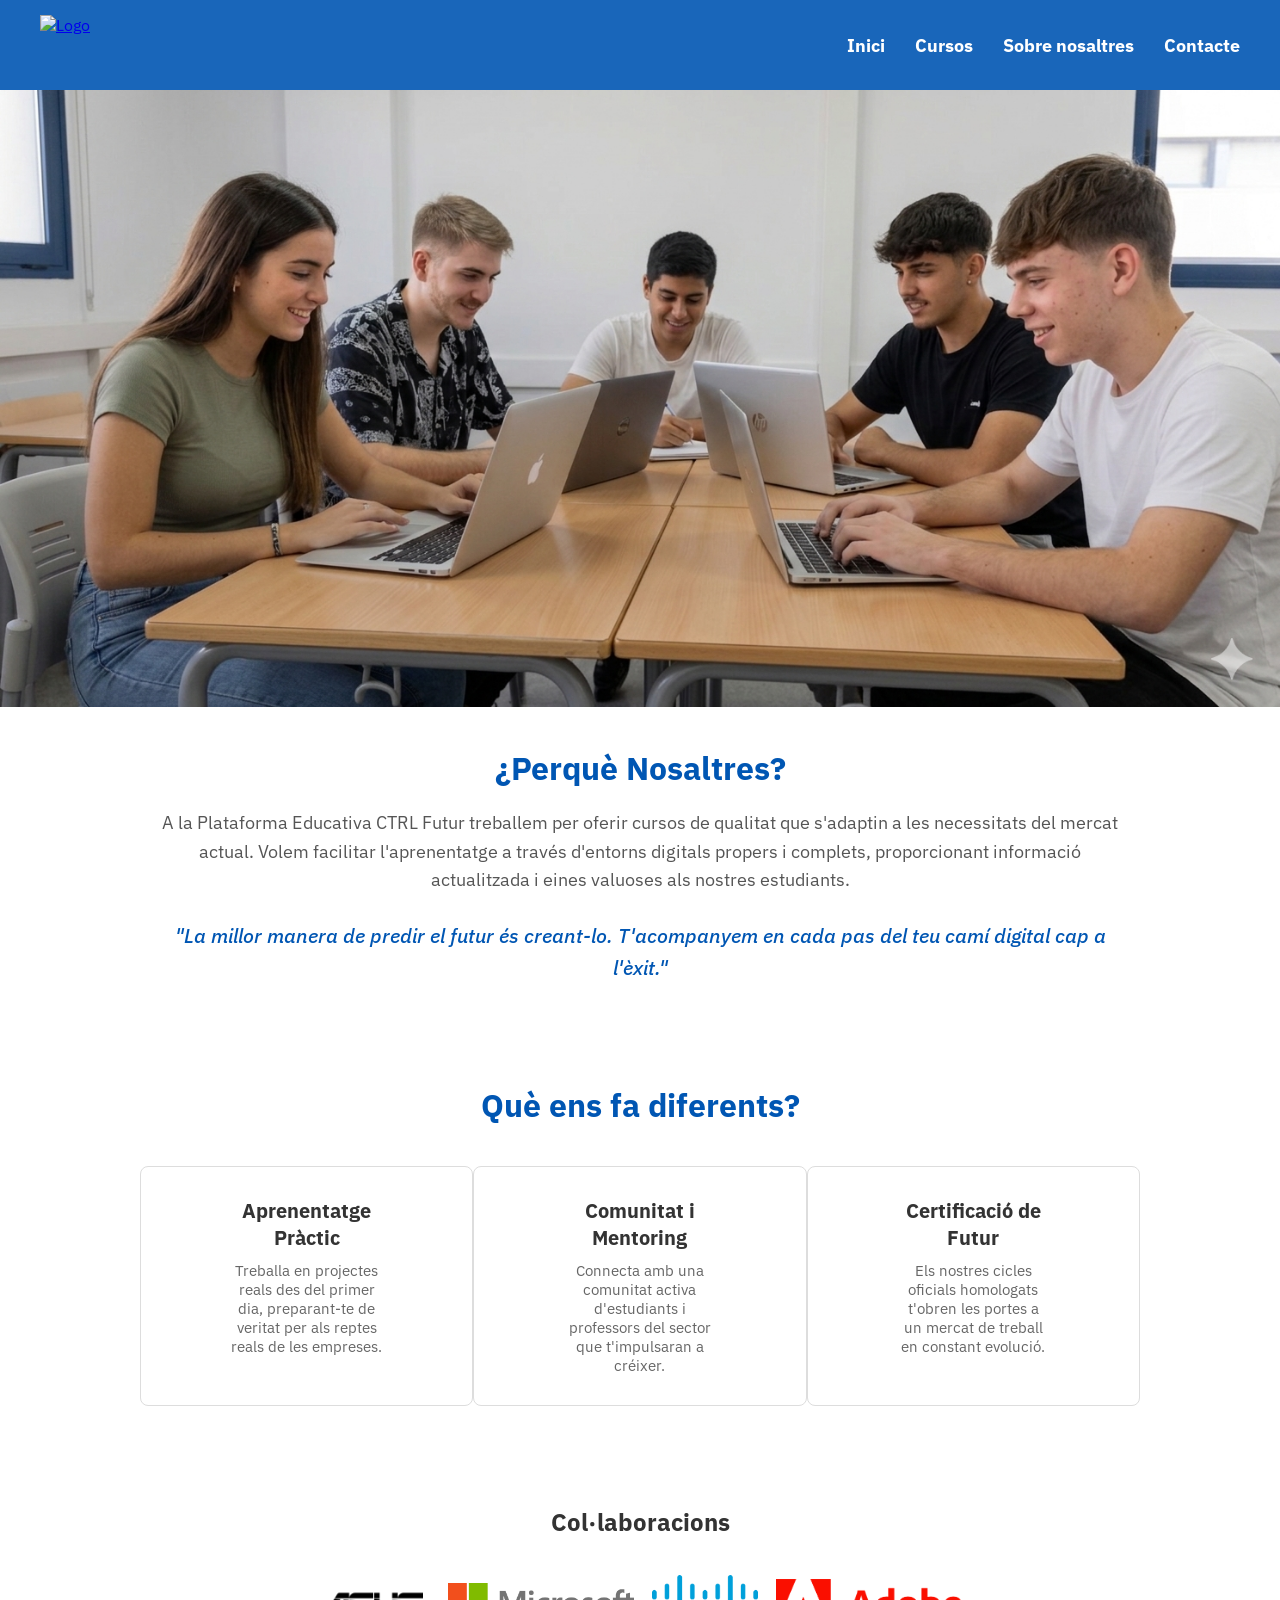
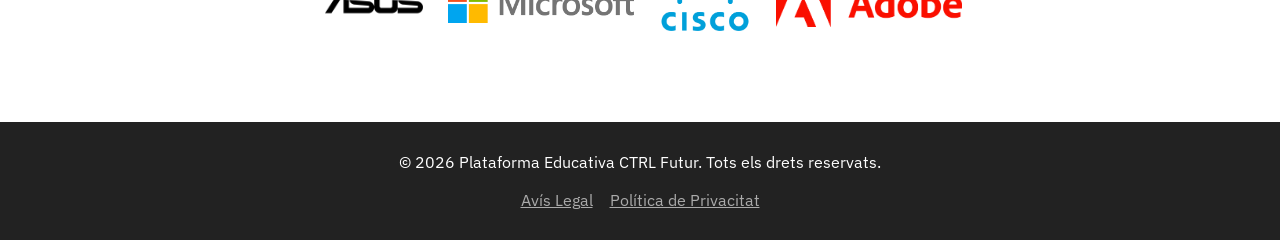
==== index.html @ b7913660 "Add files via upload" ====
<!DOCTYPE html>
<html lang="ca">

<head>
    <meta charset="UTF-8">
    <meta name="viewport" content="width=device-width, initial-scale=1.0">
    <title>Plataforma Educativa - Inici</title>
    <link rel="stylesheet" href="css/reset.css">
    <link rel="stylesheet" href="css/variables.css">
    <link rel="stylesheet" href="css/main.css">
</head>

<body>
    <header>
        <nav class="main-nav">

            <a href="index.html" class="logo-nav">
                <img src="img/logo.png" alt="Logo">
            </a>
            <ul class="enlaces-nav">
                <li><a href="index.html">Inici</a></li>
                <li><a href="cursos.html">Cursos</a></li>
                <li><a href="sobre-nosaltres.html">Sobre nosaltres</a></li>
                <li><a href="contacte.html">Contacte</a></li>
            </ul>
        </nav>
    </header>

    <main>
        <section class="portada">
            <img src="img/Imagen Portada.png" alt="Imatge portada">
        </section>

        <section class="informacio-inici">
            <h2>¿Perquè Nosaltres?</h2>
            <p>A la Plataforma Educativa CTRL Futur treballem per oferir cursos de qualitat que s'adaptin a les
                necessitats
                del mercat actual. Volem facilitar l'aprenentatge a través d'entorns digitals propers i complets,
                proporcionant informació actualitzada i eines valuoses als nostres estudiants.</p>
            <p class="destacat">"La millor manera de predir el futur és creant-lo. T'acompanyem en cada pas del teu camí
                digital cap a l'èxit."</p>
        </section>

        <section class="avantatges-inici">
            <h2>Què ens fa diferents?</h2>
            <div class="avantatges-grid tarjetas-grid">
                <div class="avantatge-tarjeta">
                    <h3>Aprenentatge Pràctic</h3>
                    <p>Treballa en projectes reals des del primer dia, preparant-te de veritat per als reptes reals de
                        les empreses.</p>
                </div>
                <div class="avantatge-tarjeta">
                    <h3>Comunitat i Mentoring</h3>
                    <p>Connecta amb una comunitat activa d'estudiants i professors del sector que t'impulsaran a
                        créixer.</p>
                </div>
                <div class="avantatge-tarjeta">
                    <h3>Certificació de Futur</h3>
                    <p>Els nostres cicles oficials homologats t'obren les portes a un mercat de treball en constant
                        evolució.</p>
                </div>
            </div>
        </section>

        <section class="colaboracions-inici">
            <h2>Col·laboracions</h2>
            <div class="colaboradors-grid">
                <a href="https://www.asus.com"><img src="img/Asus logo.png" alt="Asus"></a>
                <a href="https://www.microsoft.com"><img src="img/Microsoft_logo_.png"
                        alt="Microsoft"></a>
                <a href="https://www.cisco.com"><img src="img/Cisco_logo_blue_2016.png" alt="Cisco"></a>
                <a href="https://www.adobe.com""><img src="img/Adobe_Corporate_Logo.png" alt="Adobe"></a>
            </div>
        </section>
    </main>

    <footer class="main-footer">
        <div class="footer-contenido">
            <p>&copy; 2026 Plataforma Educativa CTRL Futur. Tots els drets reservats.</p>
            <ul class="footer-enlaces">
                <li><a href="avis-legal.html">Avís Legal</a></li>
                <li><a href="politica-privacitat.html">Política de Privacitat</a></li>
            </ul>
        </div>
    </footer>
</body>

</html>
---- css/variables.css ----
:root{
--color-primary:#1B5E9B;
--color-secondary:#2E7D32;
--color-accent:#FF9800;
--font-main:Arial, sans-serif;
--spacing-md:16px;
}
---- css/main.css ----
@import url('https://fonts.googleapis.com/css2?family=IBM+Plex+Sans:ital,wght@0,100..700;1,100..700&display=swap');

/*No tocar esto esta en la guia del moodle*/
/* Mòbil primer (Mobile First) */
.tarjetas-grid {
    display: grid;
    grid-template-columns: 1fr;
}

/* Tauleta */
@media (min-width: 768px) {
    .tarjetas-grid {
        grid-template-columns: repeat(2, 1fr);
    }
}

/* Escriptori */
@media (min-width: 1024px) {
    .tarjetas-grid {
        grid-template-columns: repeat(3, 1fr);
    }
}

/*=================================================67*/

body {
    font-family: 'IBM Plex Sans';
    margin: 0;
    min-height: 100vh;
    display: flex;
    flex-direction: column;
}


header {
    background-color: rgba(0, 86, 179, 0.9);
    padding: 15px 30px;
    position: fixed;
    width: 100%;
    top: 0;
    left: 0;
    z-index: 1000;
}

nav.main-nav {
    display: flex;
    justify-content: space-between;
    align-items: center;
    max-width: 1200px;
    margin: 0 auto;
}

.logo-nav {
    display: flex;
    align-items: center;
}

.logo-nav img {
    height: 60px;
    width: auto;
}

.enlaces-nav {
    list-style: none;
    margin: 0;
    padding: 0;
    display: flex;
    gap: 30px;
}

.enlaces-nav a {
    color: white;
    text-decoration: none;
    font-size: 18px;
    font-weight: bold;
}

.enlaces-nav a:hover {
    color: #cce5ff;
}

.portada {
    margin-top: 90px;
    width: 100%;
    overflow: hidden;
    max-height: 700px;
}

.portada img {
    width: 100%;
    height: auto;
    display: block;
}

.informacio-inici {
    max-width: 1000px;
    margin: 40px auto;
    padding: 0 20px;
    text-align: center;
}

.informacio-inici h2 {
    color: #0056b3;
    font-size: 32px;
    margin-bottom: 20px;
}

.informacio-inici p {
    color: #555;
    font-size: 18px;
    line-height: 1.6;
}

.informacio-inici .destacat {
    font-style: italic;
    font-size: 20px;
    color: #0056b3;
    margin-top: 25px;
    font-weight: 500;
    line-height: 1.6;
}

.colaboracions-inici {
    padding: 40px 20px;
    text-align: center;
}

.colaboracions-inici h2 {
    color: #333;
    margin-bottom: 30px;
}


.colaboradors-grid img {
    height: 70px;
    width: auto;
    max-width: 200px;
    object-fit: contain;
    padding: 7px;
}

.lista-cursos {
    max-width: 1000px;
    margin: 120px auto 40px auto;
    padding: 0 20px;
}

.lista-cursos h1 {
    font-size: 30px;
    color: #0056b3;
    margin-bottom: 10px;
}

.lista-cursos p {
    font-size: 17px;
    color: #555;
    margin-bottom: 30px;
}

.curs-elemento {
    background: #f9f9f9;
    border: 1px solid #ddd;
    border-radius: 8px;
    padding: 25px;
    margin-bottom: 20px;
}

.curs-elemento h2 {
    font-size: 24px;
    color: #333;
    margin-bottom: 10px;
}

.curs-elemento p {
    color: #666;
}

.curs-elemento .btn {
    padding: 10px 20px;
    background-color: #0056b3;
    color: white;
    text-decoration: none;
    border-radius: 5px;
    font-weight: bold;
}

.curs-elemento .btn:hover {
    background-color: #004494;
}

.btn-principal {
    background-color: #0056b3;
    color: white;
    padding: 12px 24px;
    text-decoration: none;
    font-size: 18px;
    font-weight: bold;
    border-radius: 6px;
    margin-top: 15px;
}


.avantatges-inici {
    padding: 60px 20px;
    text-align: center;
    background-color: #ffffff;
}

.avantatges-inici h2 {
    color: #0056b3;
    font-size: 32px;
    margin-bottom: 40px;
}

.avantatges-grid {
    max-width: 1000px;
    margin: 0 auto;
}

.avantatge-tarjeta {
    padding: 30px 90px;
    border: 1px solid #ddd;
    border-radius: 8px;
    text-align: center;
}

.avantatge-tarjeta h3 {
    color: #333;
    margin-bottom: 10px;
    font-size: 20px;
}

.avantatge-tarjeta p {
    color: #666;
    font-size: 15px;
}

.main-footer {
    background-color: #222;
    color: white;
    padding: 30px 20px;
    text-align: center;
    margin-top: 40px;
}

.footer-contenido {
    max-width: 1000px;
    margin: 0 auto;
    display: flex;
    flex-direction: column;
    align-items: center;
    gap: 18px;
}

.footer-enlaces {
    list-style: none;
    padding: 0;
    margin: 0;
    display: flex;
    gap: 17px;
}

.footer-enlaces a {
    color: #aaa;
}

.legal-contenedor {
    display: flex;
    flex: 1;
    max-width: 800px;
    margin: 120px auto 60px auto;
    padding: 20px;
    line-height: 1.67;
    box-sizing: border-box;
}

.legal-contenedor h1 {
    color: #0056b3;
    font-size: 35px;
    margin-bottom: 25px;
}

.legal-contenedor p {
    color: #555;
    margin-bottom: 15px;
    font-size: 17px;
}
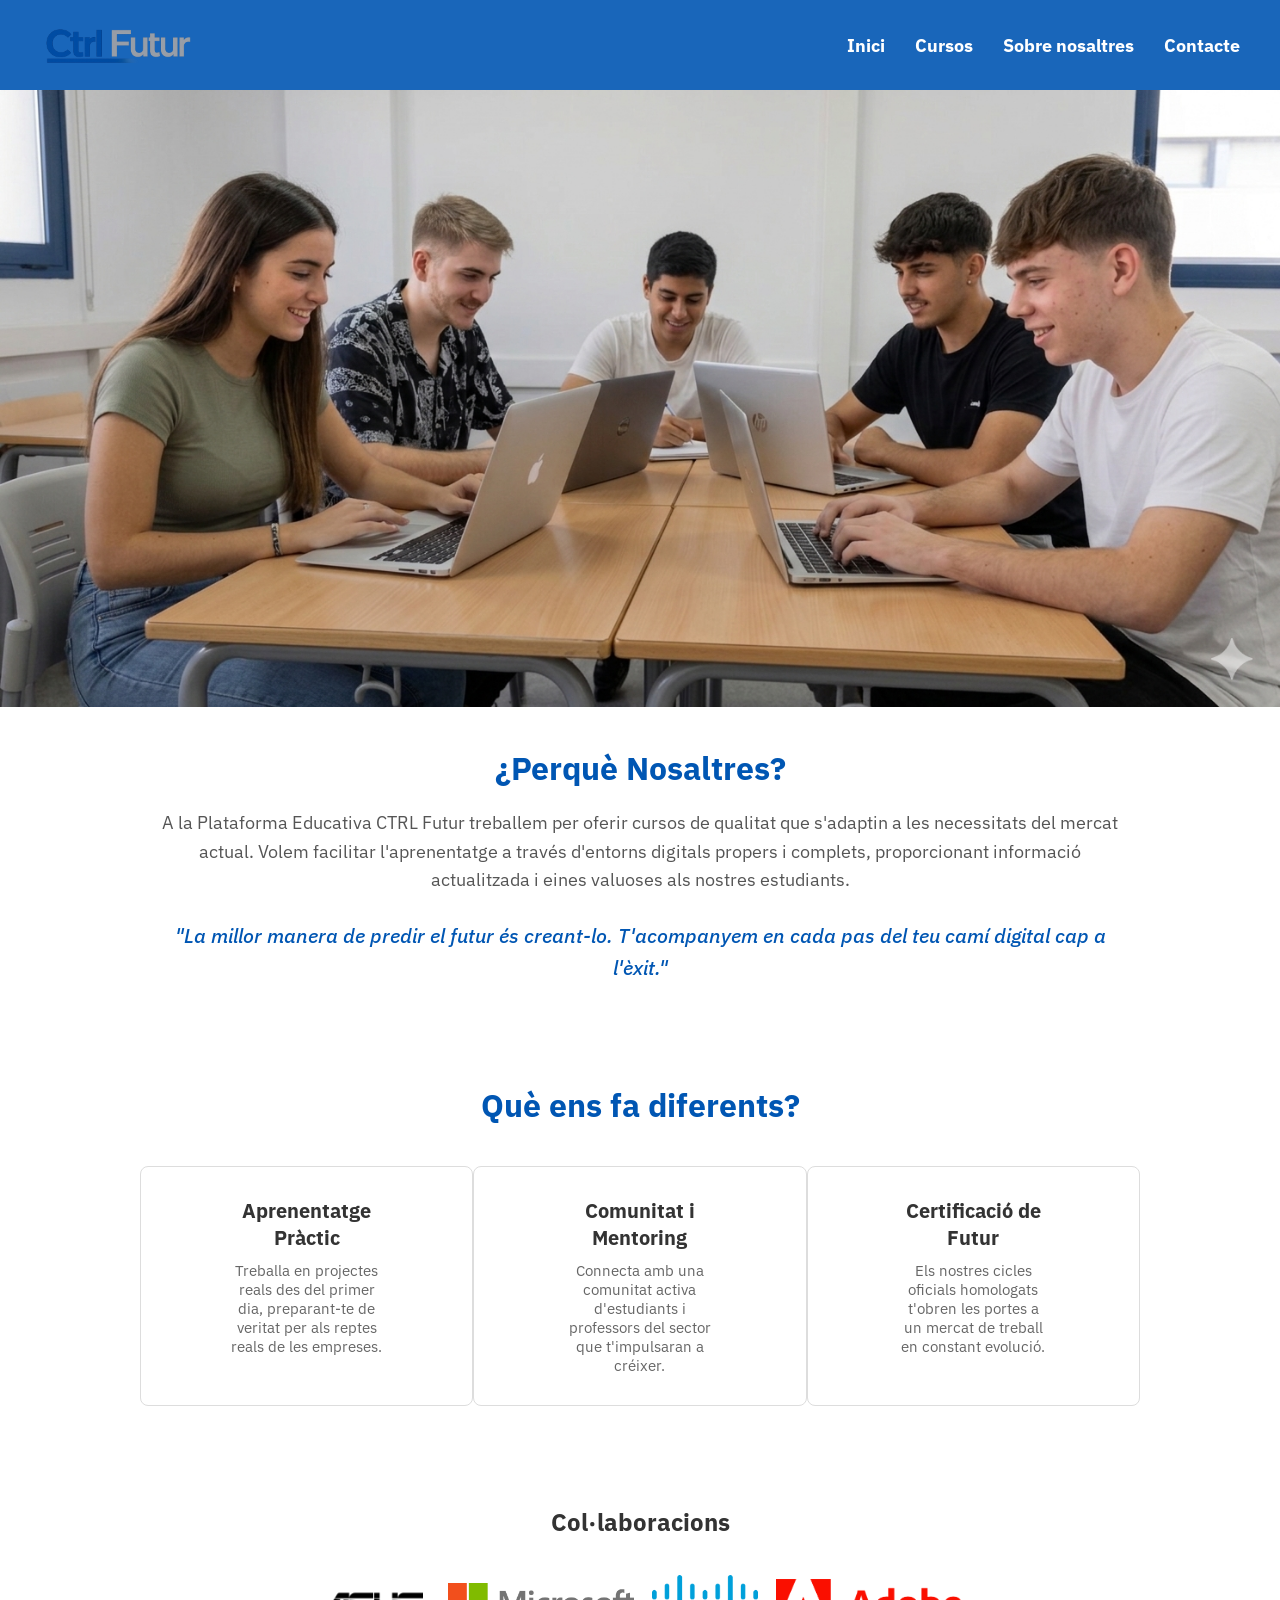
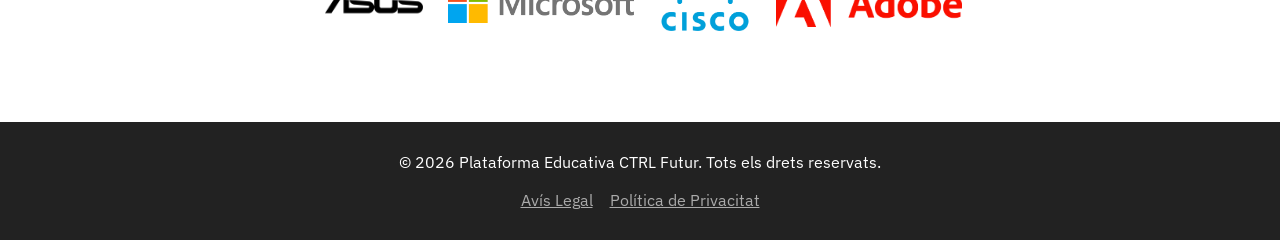
==== commit 30e5a97f: "Update index.html" ====
--- a/index.html
+++ b/index.html
@@ -15,7 +15,7 @@
         <nav class="main-nav">
 
             <a href="index.html" class="logo-nav">
-                <img src="img/logo.png" alt="Logo">
+                <img src="img/LOGO.png" alt="Logo">
             </a>
             <ul class="enlaces-nav">
                 <li><a href="index.html">Inici</a></li>
@@ -85,4 +85,4 @@
     </footer>
 </body>
 
-</html>+</html>
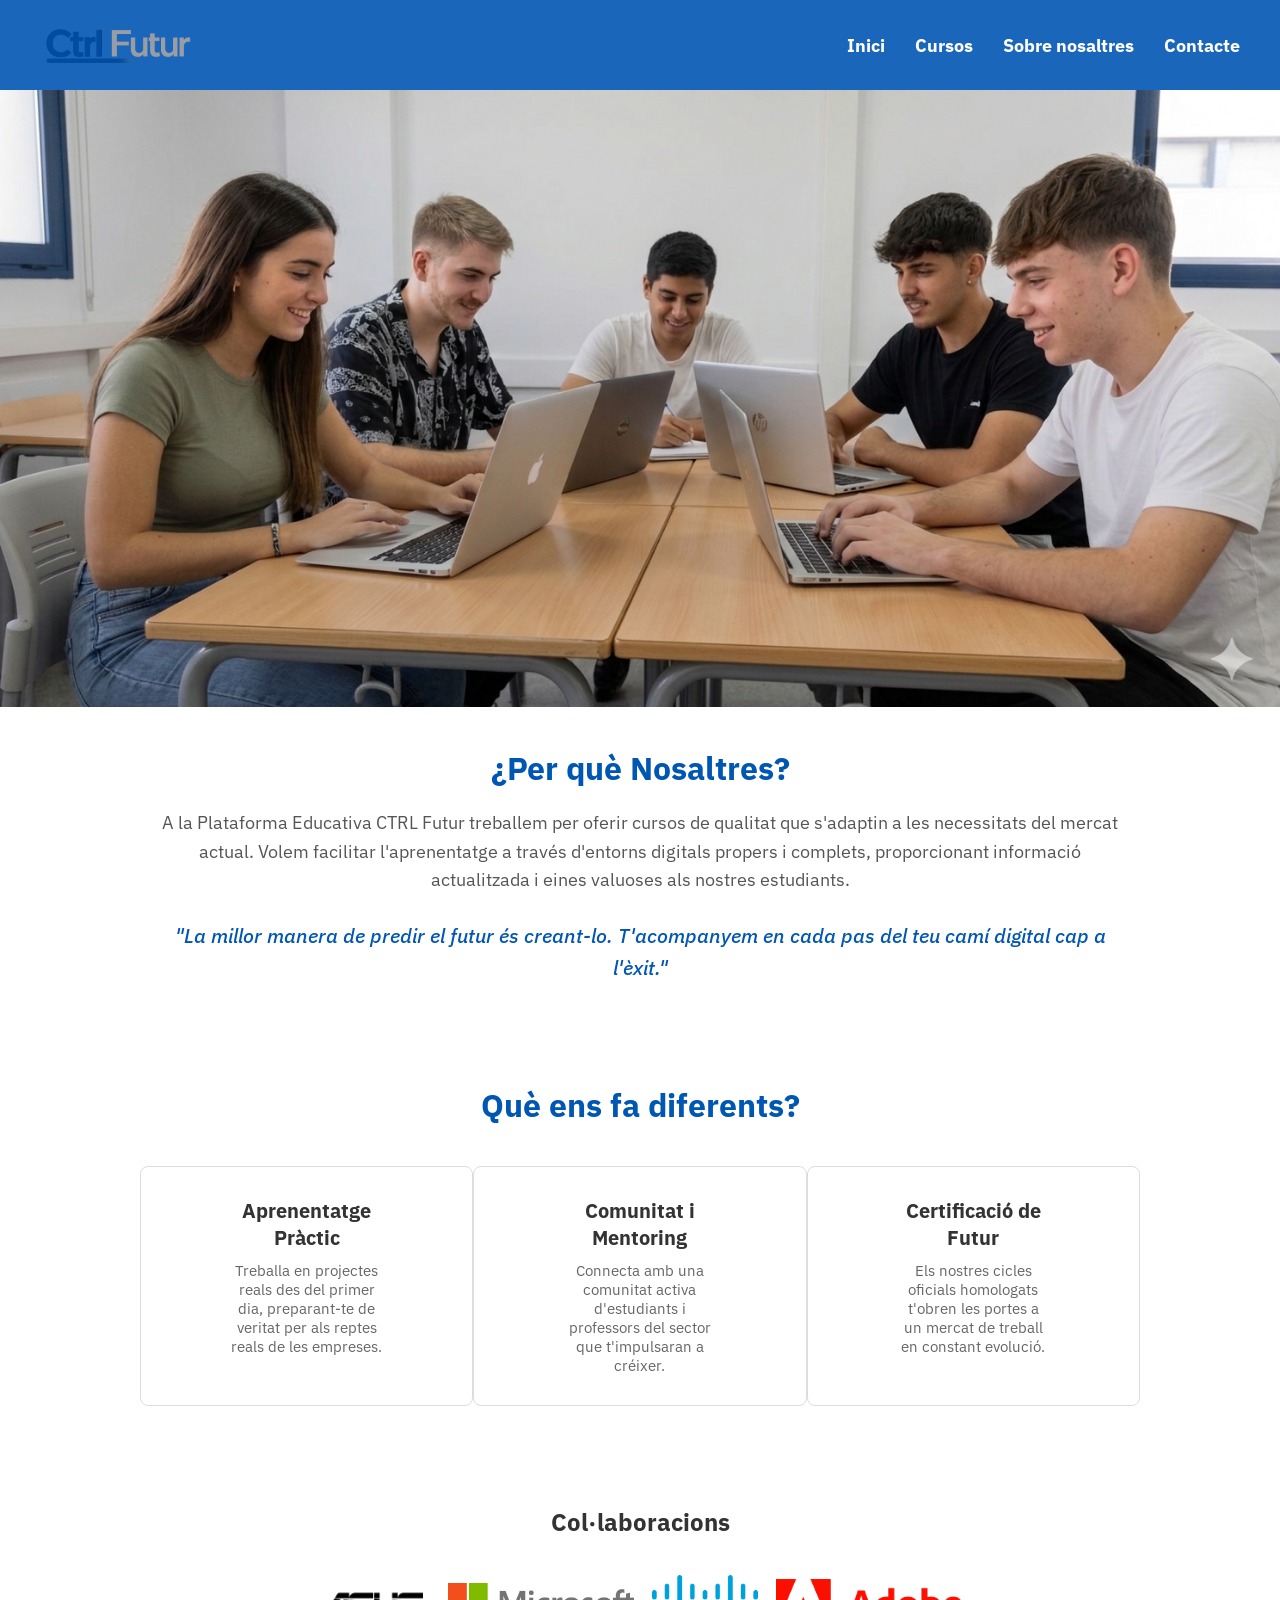
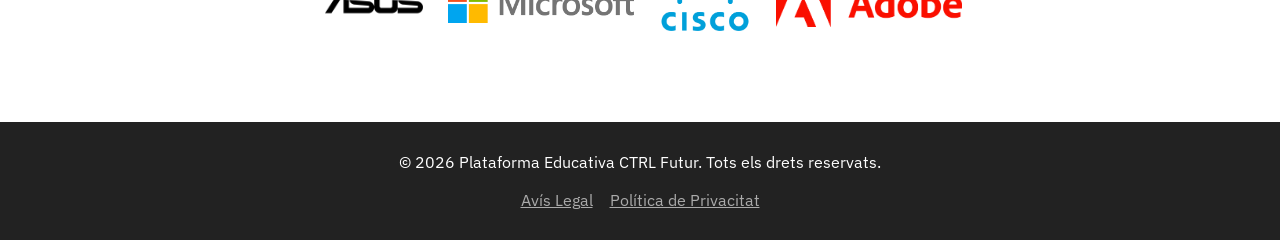
==== commit 51255ebf: "Update index.html" ====
--- a/index.html
+++ b/index.html
@@ -8,6 +8,7 @@
     <link rel="stylesheet" href="css/reset.css">
     <link rel="stylesheet" href="css/variables.css">
     <link rel="stylesheet" href="css/main.css">
+    <link rel="icon" href="img/favicon.png">
 </head>
 
 <body>
@@ -32,7 +33,7 @@
         </section>
 
         <section class="informacio-inici">
-            <h2>¿Perquè Nosaltres?</h2>
+            <h2>¿Per què Nosaltres?</h2>
             <p>A la Plataforma Educativa CTRL Futur treballem per oferir cursos de qualitat que s'adaptin a les
                 necessitats
                 del mercat actual. Volem facilitar l'aprenentatge a través d'entorns digitals propers i complets,
